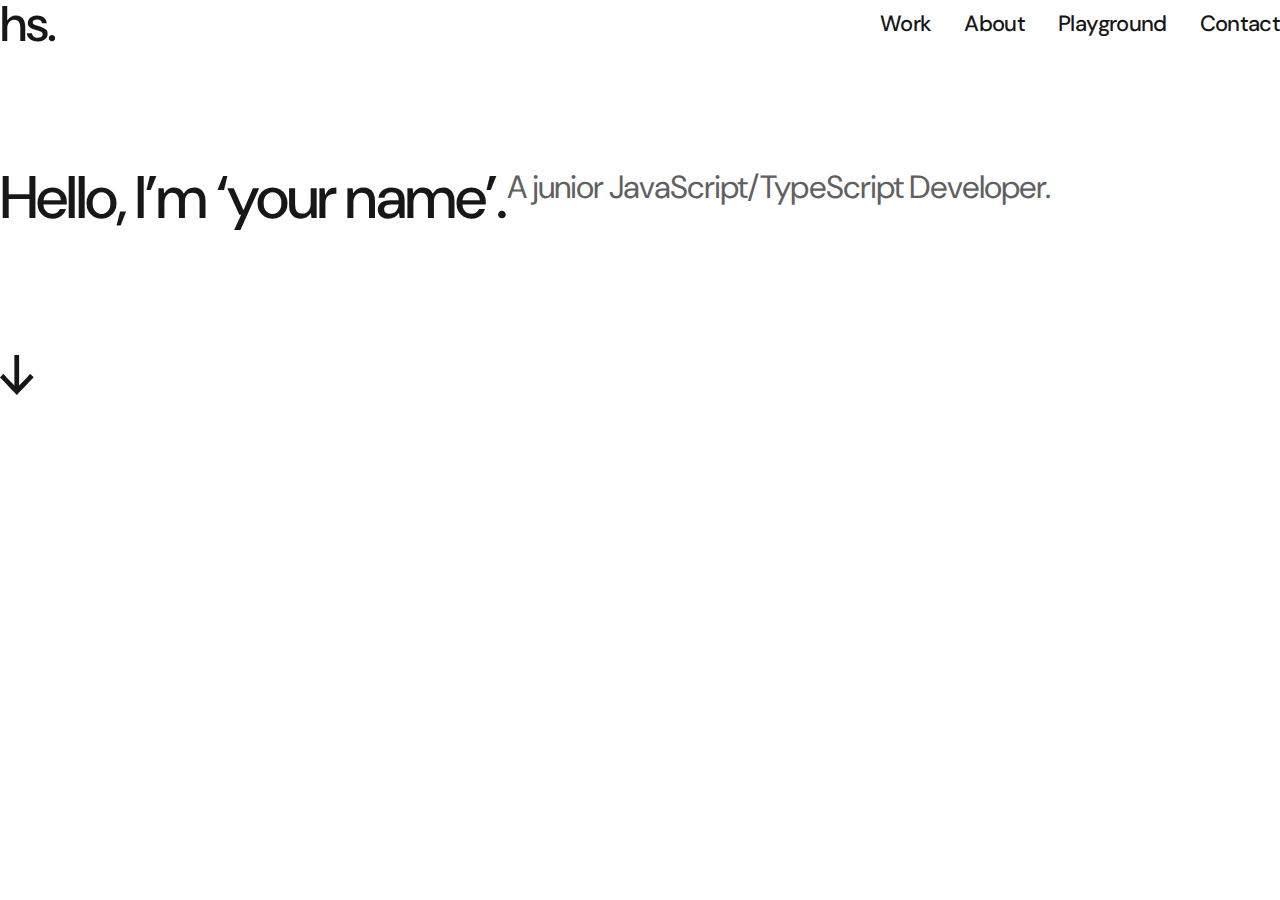
==== index.html @ 99982fdf "index.html & index.css" ====
<!DOCTYPE html>
<html lang="en">

<head>
    <meta charset="UTF-8">
    <meta name="viewport" content="width=device-width, initial-scale=1.0">
    <title>Document</title>
    <link rel="stylesheet" href="./index.css">
    <link rel="preconnect" href="https://fonts.googleapis.com">
    <link rel="preconnect" href="https://fonts.gstatic.com" crossorigin>
    <link href="https://fonts.googleapis.com/css2?family=DM+Sans:wght@400;500&display=swap" rel="stylesheet">
</head>

<body>
    <header>
        <h1>hs.</h1>
        <nav>
            <p>Work</p>
            <p>About</p>
            <p>Playground</p>
            <p>Contact</p>
        </nav>



    </header>
    <main>
        <section class="preview">
            <div class="info">
                <h1>Hello, I’m
                    ‘your name’.</h1>
                <p>A junior JavaScript/TypeScript Developer.

                </p>
            </div>
            <div class="img-arrow"></div>

        </section>
        <section class="project">

        </section>


    </main>
    <footer>

    </footer>


</body>

</html>
---- index.css ----
* {
    margin: 0;
    padding: 0;
}

header {
    display: flex;
    justify-content: space-between;


}

header nav {
    display: flex;
    align-items: center;
    width: 400px;
    justify-content: space-between;
}

header h1 {
    color: var(--main-black, #181717);
    font-family: DM Sans;
    font-size: 50px;
    font-style: normal;
    font-weight: 500;
    line-height: 97.2%;
    letter-spacing: -1.5px;

}

header nav p {
    color: var(--main-black, #181717);
    font-family: DM Sans;
    font-size: 22px;
    font-style: normal;
    font-weight: 500;
    line-height: 120%;
    letter-spacing: -0.66px;
    /* margin-right: 30px; */
}

.preview {
    margin-top: 120px;
}

.preview .info {
    display: flex;
    justify-content: space-between 
    align-items: center;
}

.preview .info h1 {
    color: var(--main-black, #181717);
    font-family: DM Sans;
    font-size: 60px;
    font-style: normal;
    font-weight: 500;
    line-height: 97.2%;
    letter-spacing: -1.8px;
    align-items: center;
}

.preview .info p {
    color: #606060;
    /* Heading-2 */
    font-family: DM Sans;
    font-size: 32px;
    font-style: normal;
    font-weight: 400;
    line-height: 117%;
    letter-spacing: -0.96px;
}
.img-arrow {
    background-image: url(./↓.png);
    width: 34px; ;
    height: 40px;
    background-size: contain;
    background-repeat: no-repeat;
    margin-top: 128px;
}
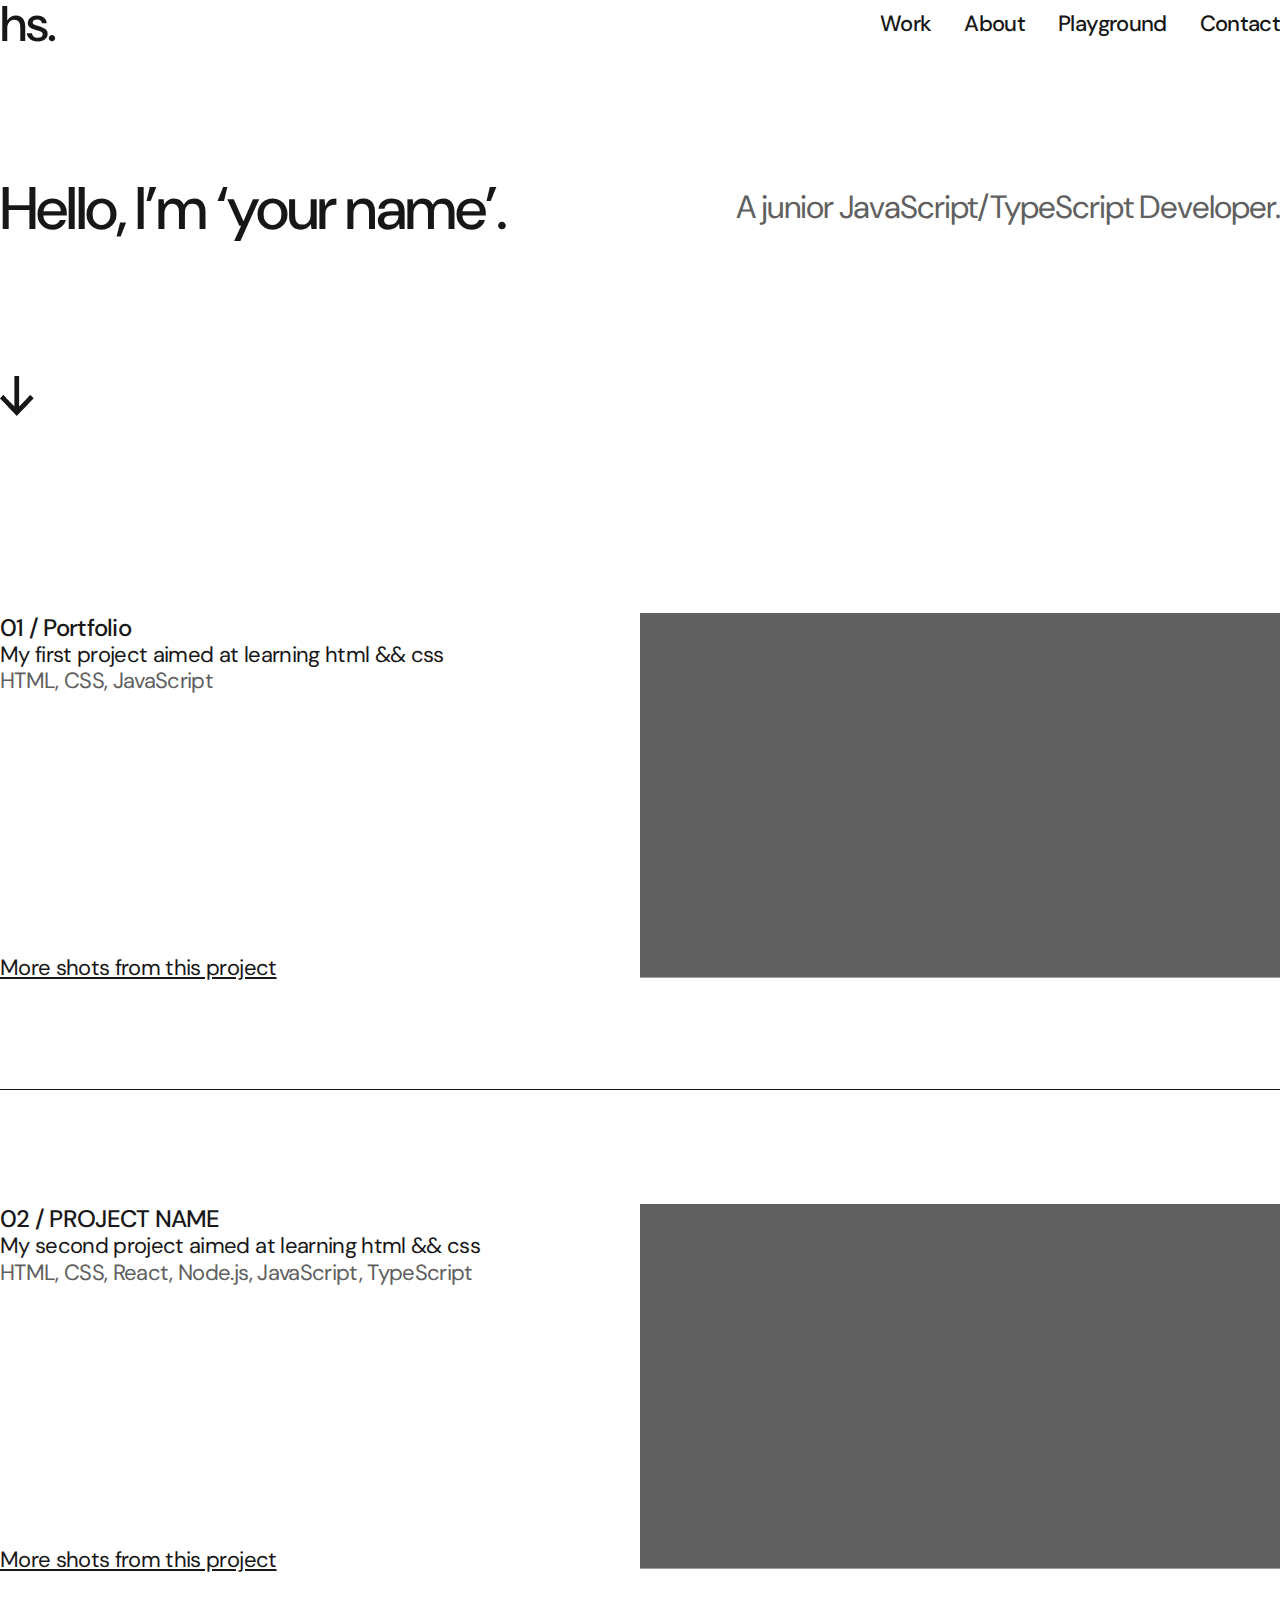
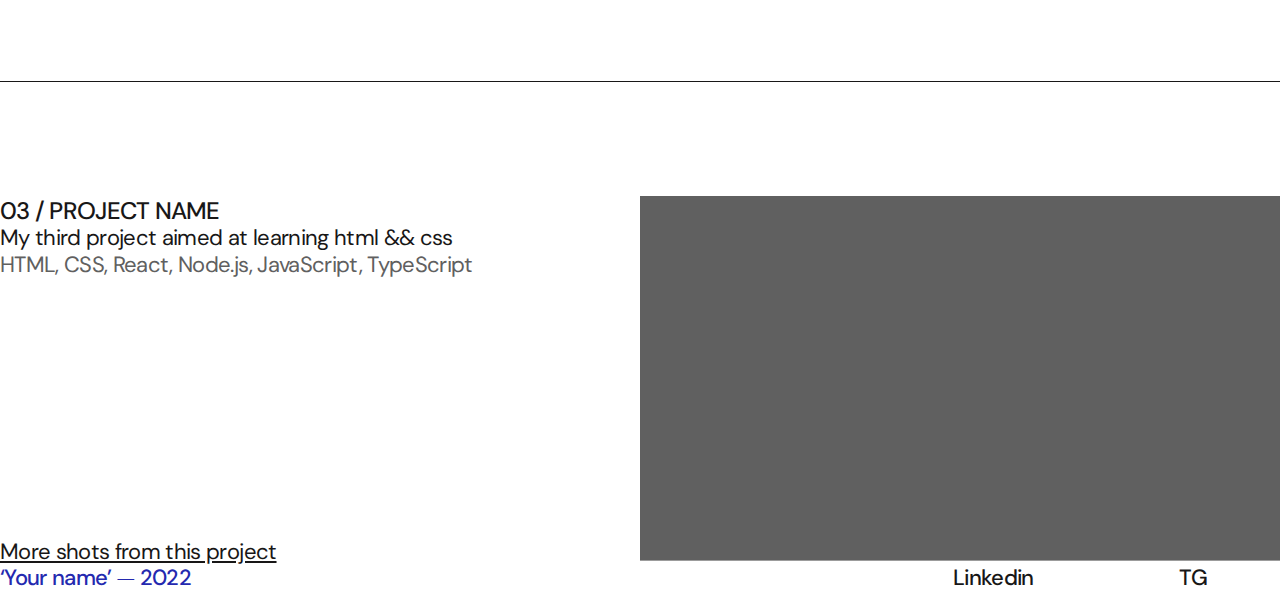
==== commit 953e5402: "add html and css to my project" ====
--- a/index.html
+++ b/index.html
@@ -9,11 +9,16 @@
     <link rel="preconnect" href="https://fonts.googleapis.com">
     <link rel="preconnect" href="https://fonts.gstatic.com" crossorigin>
     <link href="https://fonts.googleapis.com/css2?family=DM+Sans:wght@400;500&display=swap" rel="stylesheet">
+
+
 </head>
 
 <body>
+
     <header>
+
         <h1>hs.</h1>
+
         <nav>
             <p>Work</p>
             <p>About</p>
@@ -21,14 +26,17 @@
             <p>Contact</p>
         </nav>
 
+    </header>
 
+    <main>
 
-    </header>
-    <main>
         <section class="preview">
+
             <div class="info">
+
                 <h1>Hello, I’m
                     ‘your name’.</h1>
+
                 <p>A junior JavaScript/TypeScript Developer.
 
                 </p>
@@ -37,12 +45,49 @@
 
         </section>
         <section class="project">
+            <div class="project-1">
+                <div class="info-1">
+                    <h2>01 / Portfolio</h2>
+                    <p class="text1">My first project aimed at learning html && css</p>
+                    <p class="text2">HTML, CSS, JavaScript</p>
+                    <p class="text3">More shots from this project</p>
+
+                </div>
+                <div class="img-rectangle"></div>
+            </div>
+            <div class="project-2">
+                <div class="info-2">
+                    <h2>02 / PROJECT NAME</h2>
+                    <p class="text1">My second project aimed at learning html && css</p>
+                    <p class="text2">HTML, CSS, React, Node.js, JavaScript, TypeScript</p>
+                    <p class="text3">More shots from this project</p>
+                </div>
+                <div class="img-rectangle"></div>
+            </div>
+            <div class="project-3">
+                <div class="info-3">
+                    <h2>03 / PROJECT NAME</h2>
+                    <p class="text1">My third project aimed at learning html && css</p>
+                    <p class="text2">HTML, CSS, React, Node.js, JavaScript, TypeScript</p>
+                    <p class="text3">More shots from this project</p>
+
+                </div>
+                <div class="img-rectangle"></div>
+            </div>
+
 
         </section>
 
 
     </main>
     <footer>
+        <h3>‘Your name’ ⏤ 2022</h3>
+        <nav>
+
+            <p>Linkedin</p>
+            <p>TG</p>
+
+        </nav>
 
     </footer>
 
--- a/index.css
+++ b/index.css
@@ -1,13 +1,12 @@
 * {
     margin: 0;
     padding: 0;
+    font-style: normal;
 }
 
 header {
     display: flex;
     justify-content: space-between;
-
-
 }
 
 header nav {
@@ -18,25 +17,18 @@
 }
 
 header h1 {
-    color: var(--main-black, #181717);
-    font-family: DM Sans;
-    font-size: 50px;
-    font-style: normal;
-    font-weight: 500;
+    color: #181717;
+    font: 500 50px DM Sans;
     line-height: 97.2%;
     letter-spacing: -1.5px;
 
 }
 
 header nav p {
-    color: var(--main-black, #181717);
-    font-family: DM Sans;
-    font-size: 22px;
-    font-style: normal;
-    font-weight: 500;
+    color: #181717;
+    font: 500 22px DM Sans;
     line-height: 120%;
     letter-spacing: -0.66px;
-    /* margin-right: 30px; */
 }
 
 .preview {
@@ -45,36 +37,119 @@
 
 .preview .info {
     display: flex;
-    justify-content: space-between 
+    justify-content: space-between;
     align-items: center;
 }
 
 .preview .info h1 {
-    color: var(--main-black, #181717);
-    font-family: DM Sans;
-    font-size: 60px;
-    font-style: normal;
-    font-weight: 500;
-    line-height: 97.2%;
+    color: #181717;
+    font: 500 60px DM Sans;
+    line-height: 97 .2%;
     letter-spacing: -1.8px;
     align-items: center;
 }
 
 .preview .info p {
     color: #606060;
-    /* Heading-2 */
-    font-family: DM Sans;
-    font-size: 32px;
-    font-style: normal;
-    font-weight: 400;
+    font: 400 32px DM Sans;
     line-height: 117%;
     letter-spacing: -0.96px;
 }
+
 .img-arrow {
     background-image: url(./↓.png);
-    width: 34px; ;
+    width: 34px;
     height: 40px;
     background-size: contain;
     background-repeat: no-repeat;
     margin-top: 128px;
+    margin-bottom: 83px;
+}
+
+.project {
+    display: flex;
+    flex-direction: column;
+    justify-content: space-between;
+
+}
+
+.project-1,
+.project-2,
+.project-3 {
+    display: flex;
+    flex-direction: row;
+    justify-content: space-between;
+    align-items: stretch;
+}
+.project-1,.project-2 {
+    border-bottom: 1.5px solid #181717;
+    padding-top: 114px;
+   padding-bottom: 108px;
+}
+.project-3 {
+    padding-top: 114px;   
+}
+
+
+.project h2 {
+    color: #181717;
+    font: 500 24px DM Sans;
+    line-height: 121.5%;
+    letter-spacing: -0.72px;
+}
+
+.project p {
+    font: 400 22px DM Sans;
+    line-height: 121.5%;
+    letter-spacing: -0.66px;
+}
+
+.text1 {
+    color: #181717;
+}
+
+.text2 {
+    color: #606060;
+}
+
+.text3 {
+    color: #181717;
+    text-decoration-line: underline;
+    padding-top: 260px;
+}
+
+
+.img-rectangle {
+    background-image: url(./Thumbnail.png);
+    width: 640px;
+    height: 365px;
+    background-size: contain;
+    background-repeat: no-repeat;
+
+}
+
+footer {
+    display: flex;
+    justify-content: space-between;
+}
+
+footer h3 {
+    color: #2429AF;
+    font: 500 22px DM Sans;
+    line-height: 120%;
+    letter-spacing: -0.66px;
+}
+
+footer nav {
+    display: flex;
+    align-items: center;
+    width: 400px;
+    justify-content: space-around;
+}
+
+footer nav p {
+    color: #181717;
+    font: 500 22px DM Sans;
+    line-height: 120%;
+    letter-spacing: -0.66px;
 }